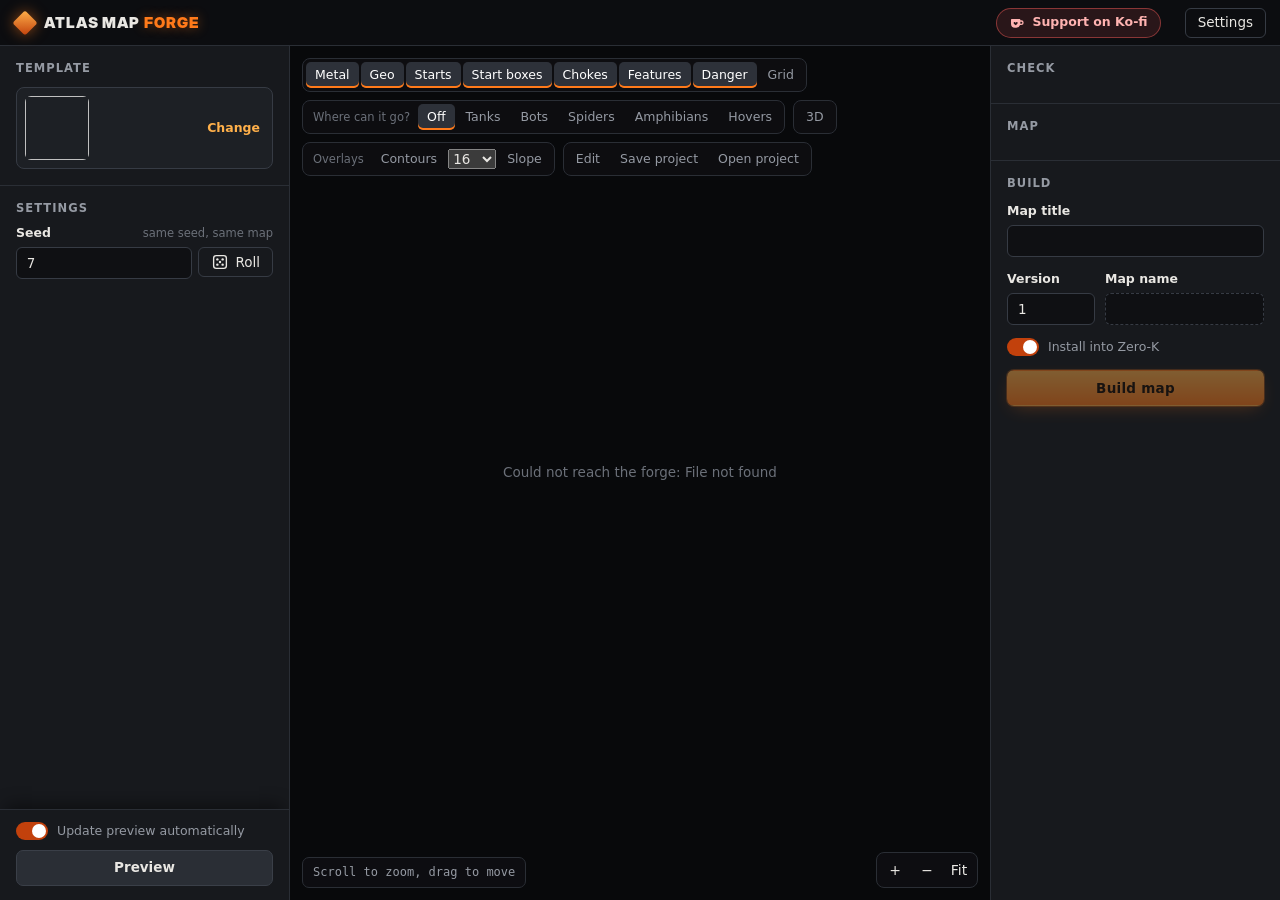
==== atlasforge/app/web/index.html @ 720a63c6 "Merge dev/SCU-82: 3D terrain preview" ====
<!doctype html>
<html lang="en">
<head>
<meta charset="utf-8">
<meta name="viewport" content="width=device-width, initial-scale=1">
<title>Atlas Map Forge</title>
<link rel="icon" href="favicon.png">
<link rel="stylesheet" href="app.css">
<script>window.FORGE_TOKEN = "__FORGE_TOKEN__";</script>
</head>
<body>
<header class="top">
  <div class="brand">
    <span class="mark" aria-hidden="true"></span>
    <span class="word">ATLAS MAP <b>FORGE</b></span>
    <span class="ver" id="ver"></span>
    <span class="adv-badge hidden" id="adv-badge" title="Advanced mode: safe limits are off">ADVANCED</span>
  </div>
  <div class="top-right">
    <button class="kofi" id="btn-kofi" title="Support the development on Ko-fi">
      <svg viewBox="0 0 24 24" width="16" height="16" aria-hidden="true"><path fill="currentColor" d="M4 6h12a1 1 0 0 1 1 1v1h1.5a3.5 3.5 0 0 1 0 7H16.6A6 6 0 0 1 11 19H9a6 6 0 0 1-6-6V7a1 1 0 0 1 1-1Zm13 4v3h1.5a1.5 1.5 0 0 0 0-3H17Zm-7.6 1.1c-.9-.9-2.4-.3-2.4 1 0 1.3 1.9 2.5 3 3.3 1.1-.8 3-2 3-3.3 0-1.3-1.5-1.9-2.4-1l-.6.6-.6-.6Z"/></svg>
      Support on Ko-fi
    </button>
    <span class="who" id="who"></span>
    <button class="ghost" id="btn-settings" title="Settings">Settings</button>
  </div>
</header>

<main class="layout">
  <!-- left: templates and settings -->
  <aside class="side left">
    <section class="block">
      <h2>Template <span class="count" id="tpl-count"></span></h2>
      <button class="current" id="current-tpl" title="Browse all templates (T)">
        <img id="cur-thumb" alt="">
        <span class="cur-text"><b id="cur-title"></b><span id="cur-meta"></span><span class="badges" id="cur-badges"></span></span>
        <span class="cur-change">Change</span>
      </button>
    </section>
    <section class="block grow">
      <h2 id="tpl-title">Settings</h2>
      <p class="tpl-desc" id="tpl-desc"></p>
      <div class="note warn hidden" id="adv-note">Advanced mode: the safe limits are off. Orange values are beyond them and may give broken or unplayable maps.</div>
      <div id="params"></div>
      <div class="field seed-row">
        <label for="seed">Seed <span class="hint">same seed, same map</span></label>
        <div class="seed">
          <input type="number" id="seed" min="1" max="999999" value="7">
          <button class="ghost icon" id="btn-dice" title="New random seed (R)">
            <svg viewBox="0 0 24 24" width="18" height="18"><rect x="3.5" y="3.5" width="17" height="17" rx="3.5" fill="none" stroke="currentColor" stroke-width="1.8"/><circle cx="8.5" cy="8.5" r="1.6" fill="currentColor"/><circle cx="15.5" cy="15.5" r="1.6" fill="currentColor"/><circle cx="12" cy="12" r="1.6" fill="currentColor"/><circle cx="15.5" cy="8.5" r="1.6" fill="currentColor"/><circle cx="8.5" cy="15.5" r="1.6" fill="currentColor"/></svg>
            Roll
          </button>
        </div>
      </div>
    </section>
    <div class="side-foot">
      <label class="switch small"><input type="checkbox" id="auto" checked><span></span>Update preview automatically</label>
      <button class="primary wide" id="btn-preview">Preview</button>
    </div>
  </aside>

  <!-- centre: the map -->
  <section class="stage" id="stage">
    <canvas id="map"></canvas>
    <canvas id="map3d" class="hidden3d"></canvas>
    <div class="toolbar" id="toolbar">
      <div class="tgroup" id="layers">
        <button data-layer="mexes" class="on" title="Metal spots (M)">Metal</button>
        <button data-layer="geos" class="on" title="Geothermal vents">Geo</button>
        <button data-layer="starts" class="on" title="Start points (S)">Starts</button>
        <button data-layer="boxes" class="on" title="Start boxes (B)">Start boxes</button>
        <button data-layer="gates" class="on" title="Chokes the check report talks about">Chokes</button>
        <button data-layer="features" class="on" title="Rocks, crystals and wrecks (reclaimable metal)">Features</button>
        <button data-layer="hazard" class="on" title="Ground that damages units (red) and lava bomb zones (amber)">Danger</button>
        <button data-layer="grid" title="Grid in map units (G)">Grid</button>
      </div>
      <div class="tgroup routes" id="routes">
        <span class="tlabel">Where can it go?</span>
        <button data-route="" class="on">Off</button>
        <button data-route="tanks">Tanks</button>
        <button data-route="bots">Bots</button>
        <button data-route="spiders">Spiders</button>
        <button data-route="amphibians">Amphibians</button>
        <button data-route="hovers">Hovers</button>
        <button data-route="ships" class="hidden" id="route-ships">Ships</button>
      </div>
      <div class="tgroup" id="viewmode">
        <button id="btn-3d" title="Switch between the flat map and a 3D terrain view. Drag to rotate, wheel to zoom, right-drag to move">3D</button>
      </div>
      <div class="tgroup" id="overlays">
        <span class="tlabel">Overlays</span>
        <button data-layer="contours" title="Height contour lines every N elmos">Contours</button>
        <select id="contour-step" title="Distance between contour lines, in elmos">
          <option value="16">16</option><option value="32">32</option><option value="64">64</option><option value="128">128</option><option value="256">256</option>
        </select>
        <button data-layer="slope" title="Slope: green all ground units, yellow only bots and spiders, red nothing">Slope</button>
      </div>
      <div class="tgroup" id="edit-tools">
        <button id="ed-toggle" title="Edit metal spots, geovents and start points (E)">Edit</button>
        <span class="ed-only hidden" id="ed-extra">
          <span class="ed-lbl">Place</span>
          <button data-tool="move" class="on" title="Move: drag a spot (V)">Move</button>
          <button data-tool="mex" title="Add a metal spot: click (1)">Metal +</button>
          <button data-tool="geo" title="Add a geovent: click (2)">Geo +</button>
          <button data-tool="del" title="Delete: click a spot (X)">Delete</button>
          <span class="ed-sep"></span><span class="ed-lbl">Terrain</span>
          <button data-tool="brush" title="Brush (B): drag on the map to raise, lower, flatten, smooth or ramp the terrain. R ramp, F flatten, [ ] radius, Shift+[ ] strength, Alt+click picks the flatten target height, Esc back to Move">Brush</button>
          <span class="brush-opts hidden" id="ed-brush-opts">
            <select id="ed-brush" title="Brush tool">
              <option value="raise">Raise</option>
              <option value="lower">Lower</option>
              <option value="flatten">Flatten</option>
              <option value="smooth">Smooth</option>
              <option value="ramp">Ramp (A to B)</option>
              <option value="noise">Noise (roughen)</option>
              <option value="terrace">Terrace (steps)</option>
              <option value="trees-add">Trees: add</option>
              <option value="trees-remove">Trees: remove</option>
              <option value="rocks-add">Rocks: add</option>
              <option value="rocks-remove">Rocks: remove</option>
              <option value="wrecks-add">Wrecks: add</option>
              <option value="wrecks-remove">Wrecks: remove</option>
            </select>
            <label class="small hidden" id="ed-step-wrap" title="Terrace height in elmos: heights snap to multiples of it">Step <input type="number" id="ed-step" min="1" step="1" value="20"></label>
            <label class="small hidden" id="ed-density-wrap" title="Density for the add modes; 1 = one tree per 40 x 40 elmos, one rock per 200 x 200, one wreck per 400 x 400. Click on the map; the radius is the circle">Density <input type="number" id="ed-density" min="0" max="1" step="0.1" value="0.5"></label>
            <label class="small" title="Brush radius in elmos; for Ramp the width of the ramp">Radius <input type="number" id="ed-radius" min="8" max="2000" step="8" value="200"></label>
            <label class="small" title="Brush strength: 0 = no effect, 1 = full">Strength <input type="range" id="ed-strength" min="0" max="1" step="0.05" value="0.5"></label>
            <label class="small hidden" id="ed-target-wrap" title="Flatten target height; empty = the height under the first dab. Alt+click in the map picks it">Target height <input type="number" id="ed-target" step="1" placeholder="auto"></label>
          </span>
          <span class="ed-sep"></span><span class="ed-lbl">Paint</span>
          <button data-tool="paint" title="Paint: drag on the map to paint paths, concrete, scorch marks or lava crust (P)">Paint</button>
          <span class="brush-opts hidden" id="ed-paint-opts">
            <select id="ed-pmat" title="Material">
              <option value="path">Path</option>
              <option value="concrete">Concrete</option>
              <option value="scorch">Scorch marks</option>
              <option value="lava">Lava crust (look only)</option>
            </select>
            <label class="small" title="Stroke width: radius in elmos">Radius <input type="number" id="ed-pradius" min="8" max="1000" step="8" value="96"></label>
            <label class="small" title="Paint strength: 1 = fully covered"><input type="range" id="ed-pstrength" min="0.1" max="1" step="0.05" value="1"></label>
          </span>
          <span class="ed-sep"></span><span class="ed-lbl">Features</span>
          <button id="ed-trees" title="click to plant or clear trees in a circle. Switch Add / Remove in the Brush menu">Trees</button>
          <span class="ed-sep"></span>
          <input type="number" id="ed-metal" min="0.1" max="9" step="0.1" value="2" title="Metal of the selected or the next new spot">
          <label class="switch small" title="Edit all mirror images / rotations together"><input type="checkbox" id="ed-sym" checked><span></span>Symmetry</label>
          <button id="ed-undo" title="Undo (Ctrl+Z)">Undo</button>
          <button id="ed-redo" title="Redo (Ctrl+Y)">Redo</button>
          <span class="ed-count" id="ed-count"></span>
        </span>
        <button id="ed-save" title="Save template, settings, seed and edits as a project file">Save project</button>
        <button id="ed-open" title="Open a project file">Open project</button>
        <input type="file" id="ed-file" accept=".json,.forge.json" class="hidden">
      </div>
      <div class="legend" id="legend"></div>
    </div>
    <div class="zoom">
      <button id="z-in" title="Zoom in (+)">+</button>
      <button id="z-out" title="Zoom out (-)">&minus;</button>
      <button id="z-fit" title="Fit map (F)">Fit</button>
    </div>
    <div class="readout" id="readout">Scroll to zoom, drag to move</div>
    <div class="veil" id="veil"><div class="spinner"></div><span id="veil-text">Forging preview</span></div>
    <div class="empty" id="empty">Pick a template to start.</div>
  </section>

  <!-- right: check and build -->
  <aside class="side right">
    <section class="block">
      <h2>Check <span class="badge" id="check-badge"></span></h2>
      <ul class="report" id="report"></ul>
    </section>
    <section class="block hidden" id="edit-list-block">
      <h2>Edits</h2>
      <ul class="edit-list" id="edit-list"></ul>
    </section>
    <section class="block">
      <h2>Map</h2>
      <dl class="facts" id="facts"></dl>
    </section>
    <section class="block build grow">
      <h2>Build</h2>
      <div class="note warn hidden" id="author-note">Set your author name to build maps. <a href="#" id="fix-author">Set your name</a></div>
      <div class="field">
        <label for="title">Map title</label>
        <input type="text" id="title" maxlength="48" spellcheck="false">
      </div>
      <div class="field row2">
        <div>
          <label for="version">Version</label>
          <input type="number" id="version" min="1" max="999" value="1">
        </div>
        <div class="namebox">
          <label>Map name</label>
          <div class="mapname" id="mapname"></div>
        </div>
      </div>
      <div class="note hidden" id="version-note"></div>
      <label class="switch small"><input type="checkbox" id="install" checked><span></span>Install into Zero-K</label>
      <button class="forge wide" id="btn-build" disabled>Build map</button>
      <div class="progress hidden" id="progress">
        <div class="bar"><i id="bar"></i></div>
        <div class="phase"><span id="phase"></span><span id="elapsed"></span></div>
      </div>
      <div class="result hidden" id="result"></div>
      <details class="log hidden" id="logbox"><summary>Build log</summary><pre id="log"></pre></details>
    </section>
  </aside>
</main>

<div class="picker hidden" id="picker" role="dialog" aria-modal="true" aria-labelledby="picker-title">
  <div class="picker-card">
    <div class="picker-head">
      <h2 id="picker-title">Choose a template</h2>
      <input id="picker-search" type="search" placeholder="Search templates" spellcheck="false" autocomplete="off">
      <button class="ghost" id="picker-close" title="Close (Esc)">Close</button>
    </div>
    <div class="picker-filters">
      <div class="chips" id="flt-mode"></div>
      <span class="flt-sep"></span>
      <div class="chips" id="flt-tags"></div>
      <span class="picker-n" id="picker-n"></span>
    </div>
    <div class="picker-grid" id="picker-grid"></div>
    <div class="picker-empty hidden" id="picker-empty">No template matches. <a href="#" id="picker-reset">Show all</a></div>
  </div>
</div>

<div class="modal hidden" id="settings" role="dialog" aria-modal="true" aria-labelledby="set-title">
  <div class="card">
    <h2 id="set-title">Settings</h2>
    <div class="field"><label for="s-author">Author name <span class="hint">shown on every map you build; required</span></label><input id="s-author" maxlength="40" placeholder="Your name"></div>
    <div class="field"><label for="s-zerok">Zero-K folder</label>
      <div class="pathrow"><input id="s-zerok" spellcheck="false"><button class="ghost" data-pick="s-zerok">Browse</button></div>
      <div class="hint" id="s-zerok-found"></div></div>
    <div class="field"><label for="s-outdir">Output folder <span class="hint">built .sdz files go here</span></label>
      <div class="pathrow"><input id="s-outdir" spellcheck="false"><button class="ghost" data-pick="s-outdir">Browse</button></div></div>
    <div class="field"><label for="s-projdir">Project folder <span class="hint">saved .forge.json files go here</span></label>
      <div class="pathrow"><input id="s-projdir" spellcheck="false"><button class="ghost" data-pick="s-projdir">Browse</button></div></div>
    <div class="field adv-field">
      <label class="switch"><input type="checkbox" id="s-advanced"><span></span>Advanced mode</label>
      <div class="help">Lifts the limits of all map settings (sizes, counts, heights, timings). Maps may break.</div>
    </div>
    <div class="field">
      <label for="s-check">Check a map file <span class="hint">was it made with Atlas Map Forge?</span></label>
      <div class="pathrow"><input id="s-check" spellcheck="false" placeholder="path to a .sdz, .sd7 or .smf file"><button class="ghost" id="s-check-pick">Browse</button><button class="ghost" id="s-check-go">Check</button></div>
      <pre class="checkres hidden" id="s-check-res"></pre>
    </div>
    <div class="note warn hidden" id="s-error"></div>
    <div class="actions"><button class="ghost" id="s-cancel">Cancel</button><button class="primary" id="s-save">Save</button></div>
  </div>
</div>

<div class="modal hidden" id="adv-warn" role="alertdialog" aria-modal="true" aria-labelledby="adv-title">
  <div class="card warncard">
    <h2 id="adv-title">Turn on advanced mode?</h2>
    <p>Advanced mode removes the safe limits of every map setting. You can then build maps that are
      <b>unplayable, unbalanced or broken</b>: bases nobody can reach, metal spots inside walls, huge build times,
      maps that fail to build, lag or crash Zero-K.</p>
    <p>The check report still warns you, but nothing stops you. Use it at your own risk and test such maps
      before you share them.</p>
    <div class="actions"><button class="ghost" id="adv-cancel">Cancel</button><button class="forge warn" id="adv-ok">I understand, turn it on</button></div>
  </div>
</div>

<div class="modal hidden" id="ed-confirm" role="alertdialog" aria-modal="true" aria-labelledby="ed-confirm-title">
  <div class="card warncard">
    <h2 id="ed-confirm-title">Discard manual changes?</h2>
    <p>All manual changes will be discarded - continue?</p>
    <div class="actions"><button class="ghost" id="ed-cancel">Cancel</button><button class="forge warn" id="ed-ok">Continue</button></div>
  </div>
</div>
<div class="modal hidden" id="done" role="dialog" aria-modal="true" aria-labelledby="done-title">
  <div class="card donecard">
    <div class="done-mark" aria-hidden="true"><svg viewBox="0 0 24 24" width="30" height="30"><path fill="none" stroke="currentColor" stroke-width="2.6" stroke-linecap="round" stroke-linejoin="round" d="M5 12.5l4.5 4.5L19 7.5"/></svg></div>
    <h2 id="done-title">Map forged</h2>
    <div class="done-name" id="done-name"></div>
    <img class="done-shot hidden" id="done-shot" alt="">
    <div class="done-meta" id="done-meta"></div>
    <p class="done-note" id="done-note"></p>
    <div class="done-acts" id="done-acts"></div>
    <div class="done-kofi">
      <p>Enjoying Atlas Map Forge? Support me on Ko-fi to help development.</p>
      <button class="kofi big" id="done-kofi">
        <svg viewBox="0 0 24 24" width="18" height="18" aria-hidden="true"><path fill="currentColor" d="M4 6h12a1 1 0 0 1 1 1v1h1.5a3.5 3.5 0 0 1 0 7H16.6A6 6 0 0 1 11 19H9a6 6 0 0 1-6-6V7a1 1 0 0 1 1-1Zm13 4v3h1.5a1.5 1.5 0 0 0 0-3H17Zm-7.6 1.1c-.9-.9-2.4-.3-2.4 1 0 1.3 1.9 2.5 3 3.3 1.1-.8 3-2 3-3.3 0-1.3-1.5-1.9-2.4-1l-.6.6-.6-.6Z"/></svg>
        Support on Ko-fi</button>
    </div>
    <div class="actions"><button class="primary" id="done-close">Close</button></div>
  </div>
</div>

<div class="infopop hidden" id="infopop" role="tooltip"></div>
<div class="toast hidden" id="toast"></div>
<script src="view.js"></script>
<script src="view3d.js"></script>
<script src="app.js"></script>
<script src="editor.js"></script>
</body>
</html>
---- atlasforge/app/web/app.css ----
@font-face { font-family: "Inter Display"; font-weight: 900; src: url("InterDisplay-Black.otf") format("opentype"); }

:root {
  --bg: #111215;
  --panel: #17191d;
  --panel-2: #1d2025;
  --line: #2a2e35;
  --line-2: #363b44;
  --text: #e9e7e3;
  --muted: #959aa3;
  --faint: #6b7079;
  --ember: #ff7a1a;
  --ember-hot: #ffb04a;
  --ember-deep: #c2410c;
  --ok: #5fd38a;
  --bad: #ff5d4d;
  --cyan: #46c8ff;
  --radius: 8px;
  --ui: "Segoe UI Variable Text", "Segoe UI", system-ui, -apple-system, Roboto, sans-serif;
  --mono: "Cascadia Mono", Consolas, ui-monospace, monospace;
  color-scheme: dark;
}

* { box-sizing: border-box; }
html, body { height: 100%; margin: 0; overflow: hidden; }
body { background: var(--bg); color: var(--text); font: 13.5px/1.45 var(--ui); overflow: hidden; }
button, input, select { font: inherit; color: inherit; }
.hidden { display: none !important; }

/* ---------------------------------------------------------------- top bar */
.top {
  height: 46px; display: flex; align-items: center; justify-content: space-between;
  padding: 0 14px 0 16px; border-bottom: 1px solid var(--line); background: #0c0d10;
}
.brand { display: flex; align-items: center; gap: 10px; }
.mark {
  width: 18px; height: 18px; border-radius: 3px; transform: rotate(45deg);
  background: linear-gradient(135deg, var(--ember-hot), var(--ember-deep));
  box-shadow: 0 0 14px rgba(255, 122, 26, .55);
}
.word { font-family: "Inter Display", var(--ui); font-weight: 900; letter-spacing: .06em; font-size: 15px; }
.word b { color: var(--ember); font-weight: 900; text-shadow: 0 0 12px rgba(255, 122, 26, .45); }
.ver { color: var(--faint); font-size: 12px; margin-left: 2px; }
.top-right { display: flex; align-items: center; gap: 12px; }
.who { color: var(--muted); font-size: 12.5px; }

/* ---------------------------------------------------------------- layout */
.layout { display: grid; grid-template-columns: 330px 1fr 330px; grid-template-rows: minmax(0, 1fr); height: calc(100% - 46px); }
.side { background: var(--panel); display: flex; flex-direction: column; min-height: 0; overflow-y: auto; }
.side.left { border-right: 1px solid var(--line); }
.side.right { border-left: 1px solid var(--line); }
.block { padding: 14px 16px 16px; border-bottom: 1px solid var(--line); }
.block.grow { flex: 1 0 auto; border-bottom: 0; }
h2 {
  margin: 0 0 10px; font-size: 11.5px; font-weight: 700; letter-spacing: .09em; text-transform: uppercase;
  color: var(--muted); display: flex; align-items: center; gap: 8px;
}
.side-foot {
  position: sticky; bottom: 0; padding: 12px 16px 14px; background: var(--panel);
  box-shadow: 0 -10px 16px -6px rgba(0, 0, 0, .45);
  border-top: 1px solid var(--line); display: grid; gap: 10px;
}

/* ---------------------------------------------------------------- template settings */
.tpl-desc { margin: -4px 0 12px; color: var(--muted); font-size: 12.5px; }

/* ---------------------------------------------------------------- fields */
.field { margin-bottom: 13px; }
.field > label, .namebox > label, .row2 label {
  display: flex; justify-content: space-between; align-items: baseline; gap: 8px; margin-bottom: 5px;
  font-weight: 600; font-size: 12.5px;
}
.field .val { font-family: var(--mono); font-size: 12px; color: #d8d5cf; font-weight: 500; }
.hint, .help { color: var(--faint); font-size: 11.5px; font-weight: 400; }
.help { margin-top: 4px; line-height: 1.35; }
input[type=text], input[type=number], input:not([type]) {
  width: 100%; height: 32px; padding: 0 10px; border-radius: 6px; border: 1px solid var(--line-2);
  background: #0f1013; outline: none;
}
input:focus { border-color: var(--ember); box-shadow: 0 0 0 2px rgba(255, 122, 26, .2); }
input[type=range] { width: 100%; accent-color: var(--ember); height: 18px; margin: 0; }
.chips { display: flex; flex-wrap: wrap; gap: 5px; }
.chips button {
  height: 28px; padding: 0 10px; border-radius: 6px; border: 1px solid var(--line-2); background: #14161a;
  cursor: pointer; font-size: 12.5px; display: inline-flex; align-items: center; gap: 6px;
}
.chips button:hover { border-color: #4a505b; }
.chips button.on { border-color: var(--ember); background: rgba(255, 122, 26, .14); color: #fff; }
.sw { display: inline-flex; width: 18px; height: 10px; border-radius: 2px; overflow: hidden; }
.sw i { flex: 1; }
.seed { display: flex; gap: 6px; }
.seed input { flex: 1; font-family: var(--mono); }
.row2 { display: grid; grid-template-columns: 88px minmax(0, 1fr); gap: 10px; }
.mapname {
  height: 32px; display: flex; align-items: center; padding: 0 10px; border-radius: 6px; background: #0f1013;
  border: 1px dashed var(--line-2); font-family: var(--mono); font-size: 12px; color: var(--ember-hot);
  white-space: nowrap; overflow: hidden; text-overflow: ellipsis;
}
.pathrow { display: flex; gap: 6px; }
.pathrow input { font-family: var(--mono); font-size: 12px; }

/* switches */
.switch { display: flex; align-items: center; gap: 9px; cursor: pointer; user-select: none; margin-bottom: 12px; }
.switch.small { font-size: 12.5px; color: var(--muted); margin: 0; }
.field .switch { margin: 0; justify-content: flex-start; }
.card .switch.small { margin: 2px 0 16px; }
.switch input { position: absolute; opacity: 0; pointer-events: none; }
.switch span {
  width: 32px; height: 18px; border-radius: 9px; background: #2b2f36; position: relative; flex: none; transition: background .15s;
}
.switch span::after {
  content: ""; position: absolute; top: 2px; left: 2px; width: 14px; height: 14px; border-radius: 50%;
  background: #c8c8c8; transition: transform .15s, background .15s;
}
.switch input:checked + span { background: var(--ember-deep); }
.switch input:checked + span::after { transform: translateX(14px); background: #fff; }
.switch input:focus-visible + span { outline: 2px solid var(--ember); outline-offset: 2px; }

/* buttons */
button { cursor: pointer; }
.ghost {
  height: 30px; padding: 0 12px; border-radius: 6px; border: 1px solid var(--line-2); background: transparent;
  display: inline-flex; align-items: center; gap: 6px;
}
.ghost:hover { background: #22252b; }
.primary, .forge {
  height: 36px; border-radius: 7px; border: 1px solid transparent; font-weight: 650; padding: 0 16px;
}
.primary { background: #2a2e35; border-color: #3a3f48; }
.primary:hover { background: #333842; }
.forge {
  color: #1a0d03; background: linear-gradient(180deg, var(--ember-hot), var(--ember)); letter-spacing: .02em;
  box-shadow: 0 0 0 1px rgba(255, 122, 26, .4), 0 6px 18px -6px rgba(255, 122, 26, .6);
}
.forge:hover { filter: brightness(1.08); }
.forge.warn { background: linear-gradient(180deg, #ff8f7f, var(--bad)); }
button:disabled { opacity: .45; cursor: default; filter: none; }
.wide { width: 100%; }

/* ---------------------------------------------------------------- stage */
.stage { position: relative; background: #08090b; overflow: hidden; min-width: 0; }
.stage canvas { position: absolute; inset: 0; width: 100%; height: 100%; cursor: grab; touch-action: none; }
.stage canvas.hidden3d { display: none; }
.stage canvas.drag { cursor: grabbing; }
.toolbar {
  position: absolute; top: 12px; left: 12px; right: 12px; display: flex; flex-wrap: wrap; gap: 8px; pointer-events: none;
}
.tgroup {
  pointer-events: auto; display: flex; align-items: center; gap: 2px; padding: 3px; border-radius: 8px;
  background: rgba(14, 15, 18, .86); border: 1px solid var(--line); backdrop-filter: blur(6px);
}
.tgroup button {
  height: 26px; padding: 0 9px; border: 0; border-radius: 5px; background: transparent; color: var(--muted); font-size: 12.5px;
}
.tgroup button:hover { color: var(--text); background: #23262c; }
.tgroup button.on { color: #fff; background: #2d3139; box-shadow: inset 0 -2px 0 var(--ember); }
.routes button.on:not([data-route=""]) { background: rgba(70, 200, 255, .16); box-shadow: inset 0 -2px 0 var(--cyan); }
.tlabel { color: var(--faint); font-size: 11.5px; padding: 0 6px 0 7px; }
.zoom {
  position: absolute; right: 12px; bottom: 12px; display: flex; gap: 2px; padding: 3px; border-radius: 8px;
  background: rgba(14, 15, 18, .86); border: 1px solid var(--line);
}
.zoom button { min-width: 30px; height: 28px; border: 0; border-radius: 5px; background: transparent; font-size: 14px; }
.zoom button:hover { background: #23262c; }
.readout {
  position: absolute; left: 12px; bottom: 12px; padding: 6px 10px; border-radius: 7px; font-size: 12px;
  background: rgba(14, 15, 18, .86); border: 1px solid var(--line); color: var(--muted); font-family: var(--mono);
  display: flex; gap: 10px; align-items: center; max-width: calc(100% - 200px); flex-wrap: wrap;
}
.readout b { color: var(--text); font-weight: 500; }
.cls { padding: 1px 6px; border-radius: 4px; background: #23262c; color: var(--faint); font-family: var(--ui); font-size: 11.5px; }
.cls.y { background: rgba(95, 211, 138, .16); color: var(--ok); }
.cls.lava { background: rgba(255, 93, 77, .18); color: var(--bad); }
.cls.ev { background: rgba(255, 176, 40, .18); color: #ffc45c; }
.legend {
  pointer-events: auto; display: flex; align-items: center; gap: 7px; padding: 0 10px; height: 34px; border-radius: 8px;
  font-size: 12px; background: rgba(14, 15, 18, .86); border: 1px solid rgba(70, 200, 255, .35); color: #cfe9f5;
}
.legend:empty { display: none; }
.legend .key { width: 14px; height: 14px; border-radius: 3px; background: rgba(8, 10, 16, .85); border: 1px solid var(--cyan); }
.veil {
  position: absolute; inset: 0; display: flex; align-items: center; justify-content: center; gap: 12px;
  background: rgba(8, 9, 11, .35); color: var(--text); font-weight: 600; pointer-events: none;
  opacity: 0; transition: opacity .15s;
}
.veil.on { opacity: 1; }
.spinner {
  width: 22px; height: 22px; border-radius: 50%; border: 2.5px solid rgba(255, 122, 26, .25); border-top-color: var(--ember);
  animation: spin .8s linear infinite;
}
@keyframes spin { to { transform: rotate(360deg); } }
.empty { position: absolute; inset: 0; display: flex; align-items: center; justify-content: center; color: var(--faint); }

/* ---------------------------------------------------------------- right panel */
.badge { padding: 2px 7px; border-radius: 10px; font-size: 10.5px; letter-spacing: .06em; }
.badge.ok { background: rgba(95, 211, 138, .15); color: var(--ok); }
.badge.warn { background: rgba(255, 210, 60, .16); color: #ffd23c; }
.badge.bad { background: rgba(255, 93, 77, .16); color: var(--bad); }
.report { list-style: none; margin: 0; padding: 0; display: grid; gap: 5px; }
.report li { display: grid; grid-template-columns: 14px 1fr; gap: 8px; font-size: 12.5px; color: #cfcdc9; }
.report li::before { content: ""; width: 8px; height: 8px; border-radius: 50%; margin-top: 5px; background: var(--ok); }
.report li.no::before { background: var(--bad); }
.report li.warn::before { background: #ffd23c; }
.report li.info::before { background: var(--line-2); }
.report li.no { color: #ffb3aa; }
.facts { display: grid; grid-template-columns: auto 1fr; gap: 4px 14px; margin: 0; font-size: 12.5px; }
.facts dt { color: var(--muted); }
.facts dd { margin: 0; text-align: right; font-family: var(--mono); font-size: 12px; }
.build .switch { margin: 2px 0 14px; }
.note { padding: 8px 10px; border-radius: 6px; background: #1f2228; color: var(--muted); font-size: 12px; margin-bottom: 12px; }
.note.warn { background: rgba(255, 122, 26, .1); color: #ffc894; }
.note a { color: var(--ember-hot); }
.progress { margin-top: 12px; }
.bar { height: 8px; border-radius: 4px; background: #24272d; overflow: hidden; }
.bar i {
  display: block; height: 100%; width: 0; border-radius: 4px; transition: width .4s;
  background: linear-gradient(90deg, var(--ember-deep), var(--ember), var(--ember-hot));
  box-shadow: 0 0 10px rgba(255, 122, 26, .7);
}
.phase { display: flex; justify-content: space-between; margin-top: 6px; font-size: 12px; color: var(--muted); }
.result { margin-top: 12px; padding: 10px 12px; border-radius: 7px; background: rgba(95, 211, 138, .08); border: 1px solid rgba(95, 211, 138, .25); font-size: 12.5px; }
.result.err { background: rgba(255, 93, 77, .08); border-color: rgba(255, 93, 77, .3); }
.result .ttl { font-weight: 650; margin-bottom: 4px; }
.result code { font-family: var(--mono); font-size: 11.5px; color: var(--text); word-break: break-all; }
.result .acts { display: flex; gap: 6px; margin-top: 8px; }
.result p { margin: 6px 0 0; color: var(--muted); }
.log { margin-top: 10px; }
.log summary { cursor: pointer; color: var(--faint); font-size: 12px; }
.log pre { margin: 6px 0 0; max-height: 180px; overflow: auto; font: 11px/1.4 var(--mono); color: var(--muted); white-space: pre-wrap; }

/* ---------------------------------------------------------------- modal, toast */
.modal { position: fixed; inset: 0; background: rgba(0, 0, 0, .55); display: flex; align-items: center; justify-content: center; z-index: 10; }
.card { width: min(560px, calc(100% - 32px)); max-height: calc(100% - 40px); overflow: auto; background: var(--panel); border: 1px solid var(--line-2); border-radius: 12px; padding: 18px 20px; }
.card h2 { font-size: 13px; color: var(--text); margin-bottom: 16px; }
.actions { display: flex; justify-content: flex-end; gap: 8px; margin-top: 16px; }
.toast {
  position: fixed; left: 50%; bottom: 22px; transform: translateX(-50%); padding: 10px 16px; border-radius: 8px; z-index: 11;
  background: #2a1512; border: 1px solid rgba(255, 93, 77, .45); color: #ffd2cc; max-width: 640px;
}

::-webkit-scrollbar { width: 10px; height: 10px; }
::-webkit-scrollbar-thumb { background: #2b2f36; border-radius: 5px; border: 2px solid var(--panel); }
::-webkit-scrollbar-track { background: transparent; }

@media (max-width: 1280px) {
  .layout { grid-template-columns: 290px 1fr 290px; }
}

/* ---------------------------------------------------------------- advanced mode */
.adv-badge {
  margin-left: 6px; padding: 2px 8px; border-radius: 10px; font-size: 10.5px; font-weight: 700; letter-spacing: .08em;
  color: #1a0d03; background: #ffb04a;
}
.group-head {
  display: flex; align-items: center; gap: 8px; width: 100%; margin: 18px 0 10px; padding: 12px 0 0;
  border: 0; border-top: 1px solid var(--line); background: none; font: inherit; font-size: 11.5px; font-weight: 700;
  letter-spacing: .09em; text-transform: uppercase; color: var(--muted); text-align: left; cursor: pointer;
}
.group-head:hover, .group-head:focus-visible { color: var(--text); }
.group-head:focus-visible { outline: 2px solid currentColor; outline-offset: 2px; }
.group-head .chev { display: inline-block; width: 10px; transition: transform .15s; }
.group-head[aria-expanded="false"] .chev { transform: rotate(-90deg); }
.field .val.beyond, .chips button.beyond { color: #ffb04a; }
.chips button.beyond { border-style: dashed; }
.field.beyond input[type=range] { accent-color: #ffb04a; }
.adv-field { padding: 10px 12px; border-radius: 8px; background: rgba(255, 176, 74, .06); border: 1px solid rgba(255, 176, 74, .25); }
.warncard p { color: #d9d6d1; margin: 0 0 10px; font-size: 13px; }
.warncard h2 { color: #ffb04a; }
.checkres { margin: 8px 0 0; padding: 8px 10px; border-radius: 6px; background: #0f1013; font: 11.5px/1.45 var(--mono); white-space: pre-wrap; color: var(--text); }
.checkres.yes { border-left: 3px solid var(--ok); }
.checkres.no { border-left: 3px solid var(--faint); }

/* ---------------------------------------------------------------- support */
.kofi {
  height: 30px; padding: 0 12px; border-radius: 15px; border: 1px solid rgba(255, 94, 91, .45);
  background: rgba(255, 94, 91, .12); color: #ffb3b1; display: inline-flex; align-items: center; gap: 7px;
  font-size: 12.5px; font-weight: 600;
}
.kofi:hover { background: rgba(255, 94, 91, .22); color: #fff; }
.support { margin-top: 10px; padding: 10px 12px; border-radius: 7px; background: rgba(255, 94, 91, .08);
  border: 1px solid rgba(255, 94, 91, .3); font-size: 12.5px; color: #f3d6d5; display: grid; gap: 8px; }
.support .kofi { justify-self: start; }
.result .warnline { color: #ffc894; }

/* ---------------------------------------------------------------- template picker */
.count { color: var(--faint); font-weight: 500; letter-spacing: 0; text-transform: none; }
.current {
  width: 100%; display: grid; grid-template-columns: 64px 1fr auto; gap: 12px; align-items: center; padding: 8px;
  border-radius: var(--radius); border: 1px solid var(--line-2); background: var(--panel-2); text-align: left;
}
.current:hover { border-color: var(--ember); }
.current img { width: 64px; height: 64px; border-radius: 6px; object-fit: cover; display: block; }
.cur-text { display: grid; gap: 3px; min-width: 0; }
.cur-text b { font-size: 14px; }
.cur-text > span { color: var(--muted); font-size: 12px; }
.cur-change { color: var(--ember-hot); font-size: 12.5px; font-weight: 600; padding-right: 4px; }
.badges { display: flex; flex-wrap: wrap; gap: 4px; }
.bdg { padding: 1px 6px; border-radius: 4px; font-size: 10.5px; font-weight: 600; letter-spacing: .03em;
  background: #262a31; color: #c9c6c0; }
.bdg.m-ffa { background: rgba(90, 160, 255, .16); color: #9cc4ff; }
.bdg.m-coop { background: rgba(95, 211, 138, .15); color: #8fe3ad; }
.bdg.t-sea { background: rgba(70, 200, 255, .15); color: #8fdcff; }
.bdg.t-twist { background: rgba(255, 122, 26, .16); color: #ffb47a; }
.picker { position: fixed; inset: 46px 0 0 0; z-index: 9; background: rgba(8, 9, 11, .72); display: flex;
  justify-content: center; padding: 18px; }
.picker-card { width: min(1240px, 100%); display: flex; flex-direction: column; background: var(--panel);
  border: 1px solid var(--line-2); border-radius: 12px; overflow: hidden; }
.picker-head { display: flex; align-items: center; gap: 12px; padding: 14px 16px; border-bottom: 1px solid var(--line); }
.picker-head h2 { margin: 0; color: var(--text); font-size: 13px; flex: none; }
.picker-head input { flex: 1; max-width: 420px; height: 32px; }
.picker-head .ghost { margin-left: auto; }
.picker-filters { display: flex; align-items: center; gap: 10px; flex-wrap: wrap; padding: 10px 16px;
  border-bottom: 1px solid var(--line); }
.flt-sep { width: 1px; height: 22px; background: var(--line-2); }
.picker-n { margin-left: auto; color: var(--faint); font-size: 12px; }
.picker-grid { flex: 1; overflow-y: auto; padding: 16px; display: grid; gap: 14px;
  grid-template-columns: repeat(auto-fill, minmax(220px, 1fr)); align-content: start; grid-auto-rows: max-content; }
.pcard { min-height: min-content; display: flex; flex-direction: column; text-align: left; padding: 0; border-radius: 10px; overflow: hidden;
  border: 1px solid var(--line-2); background: var(--panel-2); cursor: pointer; transition: border-color .12s, transform .12s; }
.pcard:hover { border-color: #4a505b; transform: translateY(-1px); }
.pcard.on { border-color: var(--ember); box-shadow: 0 0 0 1px var(--ember); }
.pcard img { width: 100%; aspect-ratio: 1; object-fit: cover; display: block; flex: none; }
.pcard .pc-body { padding: 10px 12px 12px; display: grid; gap: 6px; flex: 1 0 auto; align-content: start; min-height: min-content; }
.pcard b { font-size: 14px; }
.pcard .pc-players { color: var(--muted); font-size: 12px; }
.pcard p { margin: 0; color: var(--muted); font-size: 12px; line-height: 1.4; display: -webkit-box; -webkit-line-clamp: 3;
  -webkit-box-orient: vertical; overflow: hidden; }
.picker-empty { padding: 40px; text-align: center; color: var(--muted); }
.picker-empty a { color: var(--ember-hot); }
@media (max-width: 1280px) { .picker-grid { grid-template-columns: repeat(auto-fill, minmax(180px, 1fr)); } }

/* ---------------------------------------------------------------- setting explanations */
.pinfo {
  display: inline-grid; place-items: center; width: 16px; height: 16px; margin-left: 6px; padding: 0;
  border-radius: 50%; border: 1px solid var(--line-2); background: transparent; color: var(--muted);
  font: italic 700 10.5px/1 Georgia, serif; cursor: pointer; vertical-align: 1px;
}
.pinfo:hover, .pinfo:focus-visible { color: var(--ember-hot); border-color: var(--ember-hot); outline: none; }
.lrow { display: flex; align-items: center; }
.infopop {
  position: fixed; z-index: 60; width: 320px; max-width: calc(100vw - 16px); padding: 12px 14px;
  border-radius: var(--radius); background: var(--panel-2); border: 1px solid var(--line-2);
  box-shadow: 0 12px 32px rgba(0, 0, 0, .45); font-size: 12.5px; line-height: 1.5;
}
.infopop b { display: block; margin-bottom: 4px; color: var(--text); }
.infopop p { margin: 0 0 8px; color: #d2cfca; }
.infopop .range { color: var(--muted); font-size: 11.5px; border-top: 1px solid var(--line); padding-top: 6px; }

/* ---------------------------------------------------------------- build finished dialog */
.donecard { width: 440px; text-align: center; animation: donepop .28s cubic-bezier(.2, .9, .3, 1.25); }
@keyframes donepop { from { transform: scale(.92); opacity: 0; } to { transform: none; opacity: 1; } }
.done-mark {
  width: 56px; height: 56px; margin: 4px auto 10px; display: grid; place-items: center; border-radius: 50%;
  color: #1a0d03; background: linear-gradient(160deg, var(--ember-hot), var(--ember));
  box-shadow: 0 0 0 6px rgba(255, 122, 26, .15), 0 0 28px rgba(255, 122, 26, .45);
}
.donecard h2 { display: block; text-align: center; margin: 0 0 4px; font-size: 20px; letter-spacing: .02em; text-transform: none; color: var(--text); }
.done-name { font: 13px var(--mono); color: var(--ember-hot); margin-bottom: 12px; word-break: break-all; }
.done-shot { display: block; width: 100%; height: 220px; object-fit: contain; border-radius: 6px;
  background: #0c0d10; border: 1px solid var(--line); margin-bottom: 10px; }
.done-meta { color: var(--muted); font-size: 12px; }
.done-note { color: #d2cfca; font-size: 12.5px; margin: 8px 0 12px; }
.done-acts { display: flex; gap: 8px; justify-content: center; margin-bottom: 14px; }
.done-kofi { padding: 12px 14px; border-radius: 8px; background: rgba(255, 94, 91, .08); border: 1px solid rgba(255, 94, 91, .3); }
.done-kofi p { margin: 0 0 10px; font-size: 13px; color: var(--text); }
.kofi.big { height: 38px; padding: 0 20px; border-radius: 19px; font-size: 14px; }
.donecard .actions { justify-content: center; margin-top: 14px; }

/* ---------------------------------------------------------------- editor (stage A) */
#edit-tools .ed-only { display: flex; align-items: center; gap: 2px; }
#edit-tools input[type=number] { width: 52px; height: 24px; margin: 0 4px; background: #14161a; color: var(--text); border: 1px solid var(--line); border-radius: 5px; padding: 0 4px; font-size: 12px; }
#edit-tools .switch { margin: 0 6px; font-size: 12px; color: var(--muted); }
#edit-tools button:disabled { opacity: .35; cursor: default; }
.ed-count { color: var(--faint); font-size: 11.5px; padding: 0 6px; }
#edit-tools .brush-opts { display: flex; align-items: center; gap: 4px; }
#edit-tools .brush-opts label { display: flex; align-items: center; gap: 4px; color: var(--muted); font-size: 12px; }
#edit-tools .brush-opts input[type=range] { width: 80px; }
.stage canvas.editing { cursor: crosshair; }
.stage canvas.grab { cursor: grab; }
#edit-tools .ed-lbl { color: var(--faint); font-size: 10.5px; text-transform: uppercase; letter-spacing: .06em; padding: 0 4px 0 6px; }
#edit-tools .ed-sep { width: 1px; height: 18px; background: var(--line); margin: 0 6px; }
#report li.warn { color: #ffd23c; }

/* edit list (right panel) */
.edit-list { list-style: none; margin: 0; padding: 0; max-height: 220px; overflow-y: auto; font-size: 12px; }
.edit-list li { display: flex; align-items: center; gap: 4px; padding: 2px 4px; border-radius: 4px; cursor: pointer; }
.edit-list li:hover { background: rgba(255, 255, 255, .05); }
.edit-list li.hl { background: rgba(77, 210, 255, .16); }
.edit-list li.off .ed-lab { opacity: .45; text-decoration: line-through; }
.edit-list .ed-lab { flex: 1; overflow: hidden; text-overflow: ellipsis; white-space: nowrap; }
.edit-list button { background: none; border: 0; color: var(--muted); cursor: pointer; padding: 0 4px; font-size: 12px; }
.edit-list button:hover { color: var(--text); }
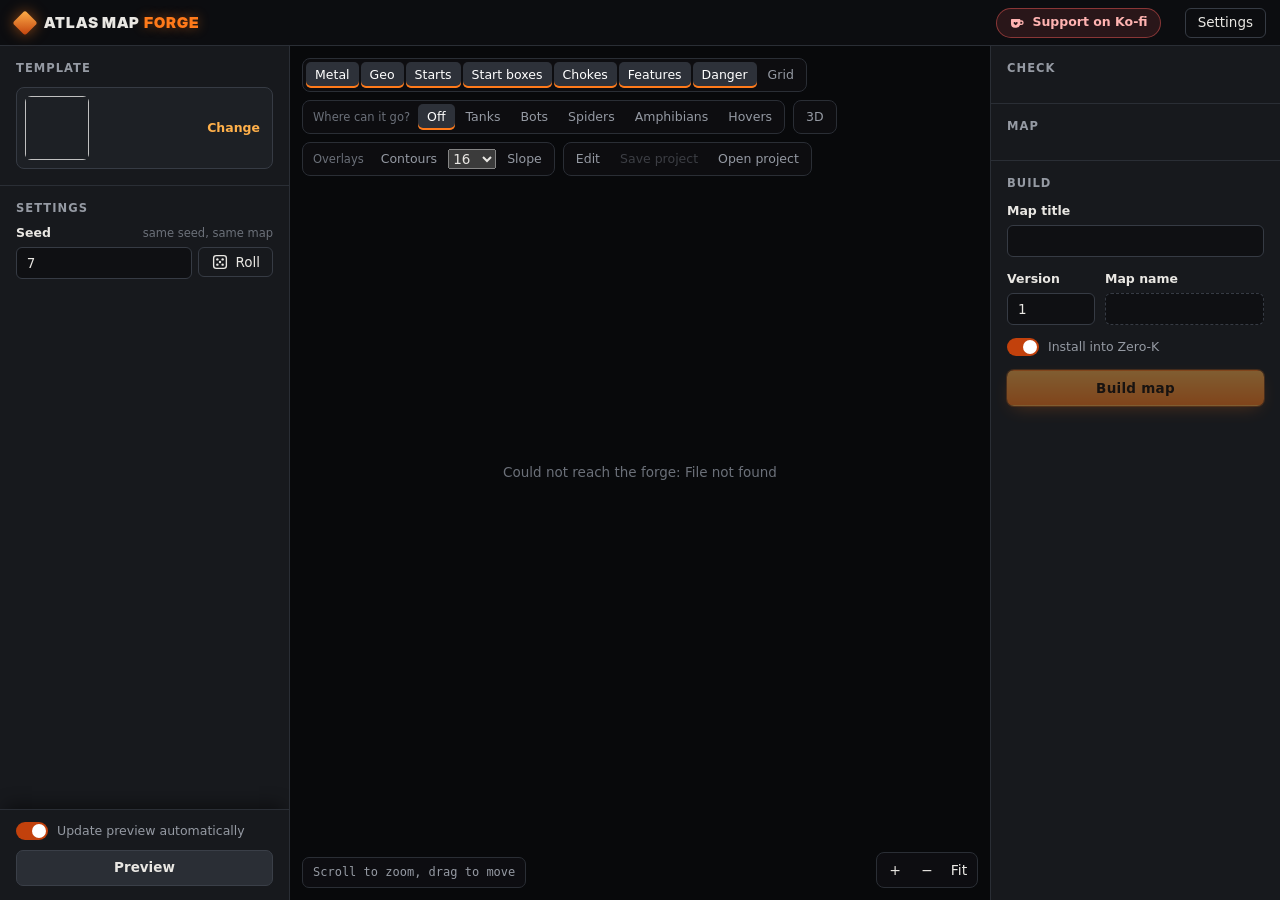
==== commit d039f8f9: "Merge dev2/SCU-77: paint eraser, polygon and height-band fill" ====
--- a/atlasforge/app/web/index.html
+++ b/atlasforge/app/web/index.html
@@ -135,8 +135,19 @@
               <option value="concrete">Concrete</option>
               <option value="scorch">Scorch marks</option>
               <option value="lava">Lava crust (look only)</option>
+              <option value="erase">Eraser</option>
             </select>
-            <label class="small" title="Stroke width: radius in elmos">Radius <input type="number" id="ed-pradius" min="8" max="1000" step="8" value="96"></label>
+            <select id="ed-pmode" title="Stroke: drag. Polygon: click the corners, double click or click the first corner to fill, Esc cancels. Height band: click the ground to fill the connected patch between the two heights">
+              <option value="stroke">Stroke</option>
+              <option value="poly">Fill polygon</option>
+              <option value="band">Fill height band</option>
+            </select>
+            <label class="small" id="ed-pradius-wrap" title="Stroke width: radius in elmos">Radius <input type="number" id="ed-pradius" min="8" max="1000" step="8" value="96"></label>
+            <span class="hidden" id="ed-band-wrap">
+              <label class="small" title="Lowest height that gets painted. Alt+click in the map picks it">From <input type="number" id="ed-blow" step="1" value="0"></label>
+              <label class="small" title="Highest height that gets painted. Shift+Alt+click in the map picks it">to <input type="number" id="ed-bhigh" step="1" value="100"></label>
+              <label class="small" title="Off: fill every patch between the heights on the whole map"><input type="checkbox" id="ed-bpatch" checked> clicked patch only</label>
+            </span>
             <label class="small" title="Paint strength: 1 = fully covered"><input type="range" id="ed-pstrength" min="0.1" max="1" step="0.05" value="1"></label>
           </span>
           <span class="ed-sep"></span><span class="ed-lbl">Features</span>
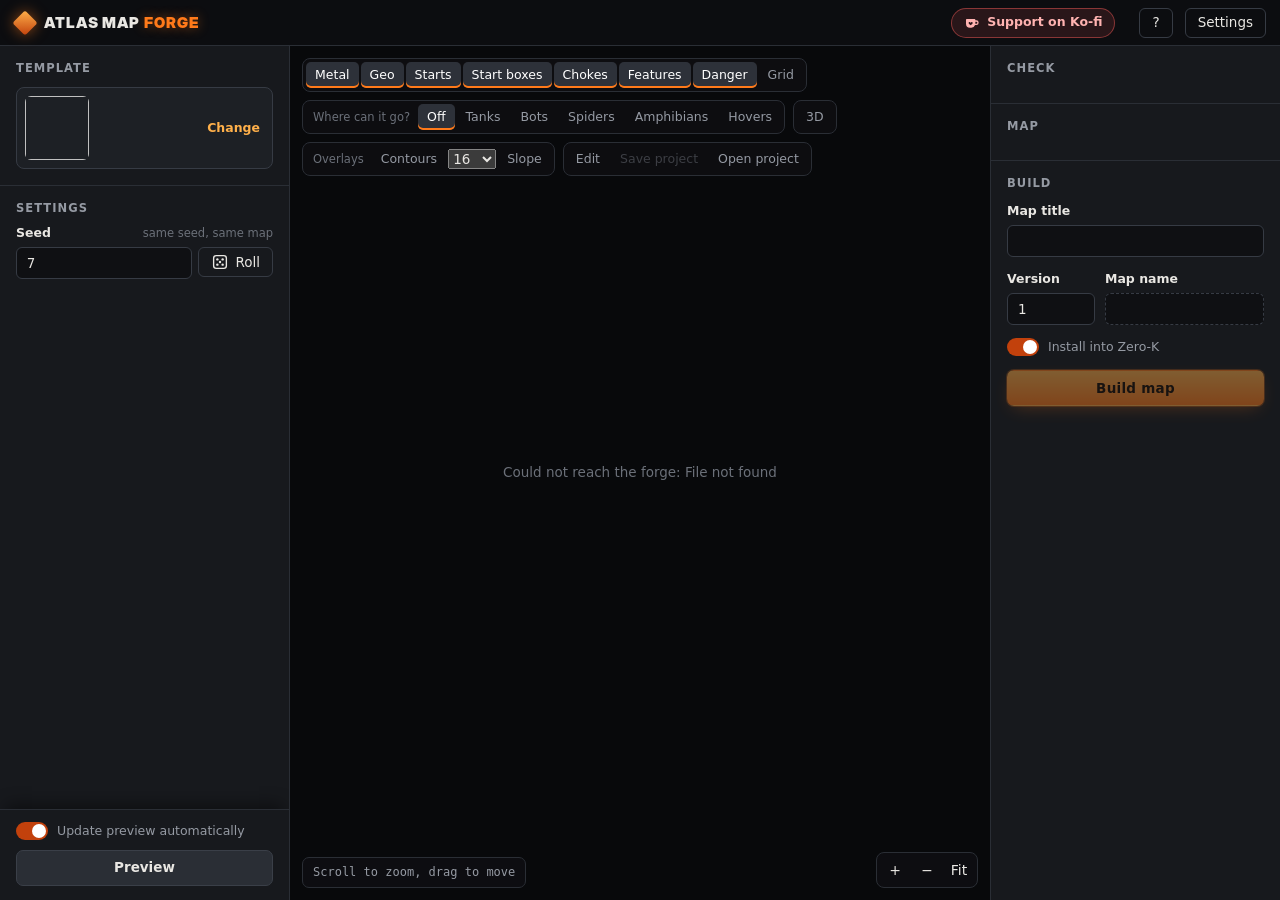
==== commit 12f2b5d7: "SCU-84: editor help overlay (? key and button) from one tool table in app.js that also feeds the too" ====
--- a/atlasforge/app/web/index.html
+++ b/atlasforge/app/web/index.html
@@ -22,6 +22,7 @@
       Support on Ko-fi
     </button>
     <span class="who" id="who"></span>
+    <button class="ghost" id="btn-help" title="Editor tools and keyboard shortcuts (?)">?</button>
     <button class="ghost" id="btn-settings" title="Settings">Settings</button>
   </div>
 </header>
@@ -99,12 +100,12 @@
         <button id="ed-toggle" title="Edit metal spots, geovents and start points (E)">Edit</button>
         <span class="ed-only hidden" id="ed-extra">
           <span class="ed-lbl">Place</span>
-          <button data-tool="move" class="on" title="Move: drag a spot (V)">Move</button>
-          <button data-tool="mex" title="Add a metal spot: click (1)">Metal +</button>
-          <button data-tool="geo" title="Add a geovent: click (2)">Geo +</button>
-          <button data-tool="del" title="Delete: click a spot (X)">Delete</button>
+          <button data-tool="move" class="on">Move</button>
+          <button data-tool="mex">Metal +</button>
+          <button data-tool="geo">Geo +</button>
+          <button data-tool="del">Delete</button>
           <span class="ed-sep"></span><span class="ed-lbl">Terrain</span>
-          <button data-tool="brush" title="Brush (B): drag on the map to raise, lower, flatten, smooth or ramp the terrain. R ramp, F flatten, [ ] radius, Shift+[ ] strength, Alt+click picks the flatten target height, Esc back to Move">Brush</button>
+          <button data-tool="brush">Brush</button>
           <span class="brush-opts hidden" id="ed-brush-opts">
             <select id="ed-brush" title="Brush tool">
               <option value="raise">Raise</option>
@@ -127,8 +128,20 @@
             <label class="small" title="Brush strength: 0 = no effect, 1 = full">Strength <input type="range" id="ed-strength" min="0" max="1" step="0.05" value="0.5"></label>
             <label class="small hidden" id="ed-target-wrap" title="Flatten target height; empty = the height under the first dab. Alt+click in the map picks it">Target height <input type="number" id="ed-target" step="1" placeholder="auto"></label>
           </span>
+          <button data-tool="stamp">Stamp</button>
+          <span class="brush-opts hidden" id="ed-stamp-opts">
+            <select id="ed-srot" title="Turn the copy clockwise (Q, Shift+Q back)">
+              <option value="0">0°</option>
+              <option value="90">90°</option>
+              <option value="180">180°</option>
+              <option value="270">270°</option>
+            </select>
+            <label class="small" title="Mirror the copy left-right before turning it (M)"><input type="checkbox" id="ed-sflip"> Mirror</label>
+            <label class="small" title="Soft edge in elmos: the copy fades into the ground around it. 0 = an exact copy">Blend <input type="number" id="ed-sblend" min="0" max="1000" step="8" value="64"></label>
+            <span class="small" id="ed-sinfo">no copy yet</span>
+          </span>
           <span class="ed-sep"></span><span class="ed-lbl">Paint</span>
-          <button data-tool="paint" title="Paint: drag on the map to paint paths, concrete, scorch marks or lava crust (P)">Paint</button>
+          <button data-tool="paint">Paint</button>
           <span class="brush-opts hidden" id="ed-paint-opts">
             <select id="ed-pmat" title="Material">
               <option value="path">Path</option>
@@ -158,6 +171,7 @@
           <button id="ed-undo" title="Undo (Ctrl+Z)">Undo</button>
           <button id="ed-redo" title="Redo (Ctrl+Y)">Redo</button>
           <span class="ed-count" id="ed-count"></span>
+          <span class="ed-balance" id="ed-balance" title="Metal per team or start position (live). Green: within 2% of the average, amber: within 10%, red: more"></span>
         </span>
         <button id="ed-save" title="Save template, settings, seed and edits as a project file">Save project</button>
         <button id="ed-open" title="Open a project file">Open project</button>
@@ -281,6 +295,15 @@
     <div class="actions"><button class="ghost" id="ed-cancel">Cancel</button><button class="forge warn" id="ed-ok">Continue</button></div>
   </div>
 </div>
+<div class="modal hidden" id="help" role="dialog" aria-modal="true" aria-labelledby="help-title">
+  <div class="card helpcard">
+    <h2 id="help-title">Editor tools and shortcuts</h2>
+    <table class="helptab"><tbody id="help-tools"></tbody></table>
+    <h2>Other keys</h2>
+    <table class="helptab"><tbody id="help-keys"></tbody></table>
+    <div class="actions"><button class="ghost" id="help-close">Close</button></div>
+  </div>
+</div>
 <div class="modal hidden" id="done" role="dialog" aria-modal="true" aria-labelledby="done-title">
   <div class="card donecard">
     <div class="done-mark" aria-hidden="true"><svg viewBox="0 0 24 24" width="30" height="30"><path fill="none" stroke="currentColor" stroke-width="2.6" stroke-linecap="round" stroke-linejoin="round" d="M5 12.5l4.5 4.5L19 7.5"/></svg></div>
--- a/atlasforge/app/web/app.css
+++ b/atlasforge/app/web/app.css
@@ -232,6 +232,11 @@
 .modal { position: fixed; inset: 0; background: rgba(0, 0, 0, .55); display: flex; align-items: center; justify-content: center; z-index: 10; }
 .card { width: min(560px, calc(100% - 32px)); max-height: calc(100% - 40px); overflow: auto; background: var(--panel); border: 1px solid var(--line-2); border-radius: 12px; padding: 18px 20px; }
 .card h2 { font-size: 13px; color: var(--text); margin-bottom: 16px; }
+.helpcard { width: min(720px, calc(100% - 32px)); }
+.helptab { width: 100%; border-collapse: collapse; margin-bottom: 14px; font-size: 12px; }
+.helptab td { padding: 5px 8px; border-top: 1px solid var(--line-2); vertical-align: top; color: var(--muted); }
+.helptab td:first-child { color: var(--text); white-space: nowrap; }
+.helptab kbd { font: 11px var(--mono); padding: 1px 5px; border: 1px solid var(--line-2); border-radius: 4px; white-space: nowrap; }
 .actions { display: flex; justify-content: flex-end; gap: 8px; margin-top: 16px; }
 .toast {
   position: fixed; left: 50%; bottom: 22px; transform: translateX(-50%); padding: 10px 16px; border-radius: 8px; z-index: 11;
@@ -372,6 +377,11 @@
 #edit-tools .switch { margin: 0 6px; font-size: 12px; color: var(--muted); }
 #edit-tools button:disabled { opacity: .35; cursor: default; }
 .ed-count { color: var(--faint); font-size: 11.5px; padding: 0 6px; }
+.ed-balance { font-size: 11.5px; padding: 0 6px; }
+.ed-bal { padding: 0 6px; }
+.ed-bal.ok { color: #6fd36f; }
+.ed-bal.warn { color: #e8b03a; }
+.ed-bal.bad { color: #ef5a5a; }
 #edit-tools .brush-opts { display: flex; align-items: center; gap: 4px; }
 #edit-tools .brush-opts label { display: flex; align-items: center; gap: 4px; color: var(--muted); font-size: 12px; }
 #edit-tools .brush-opts input[type=range] { width: 80px; }
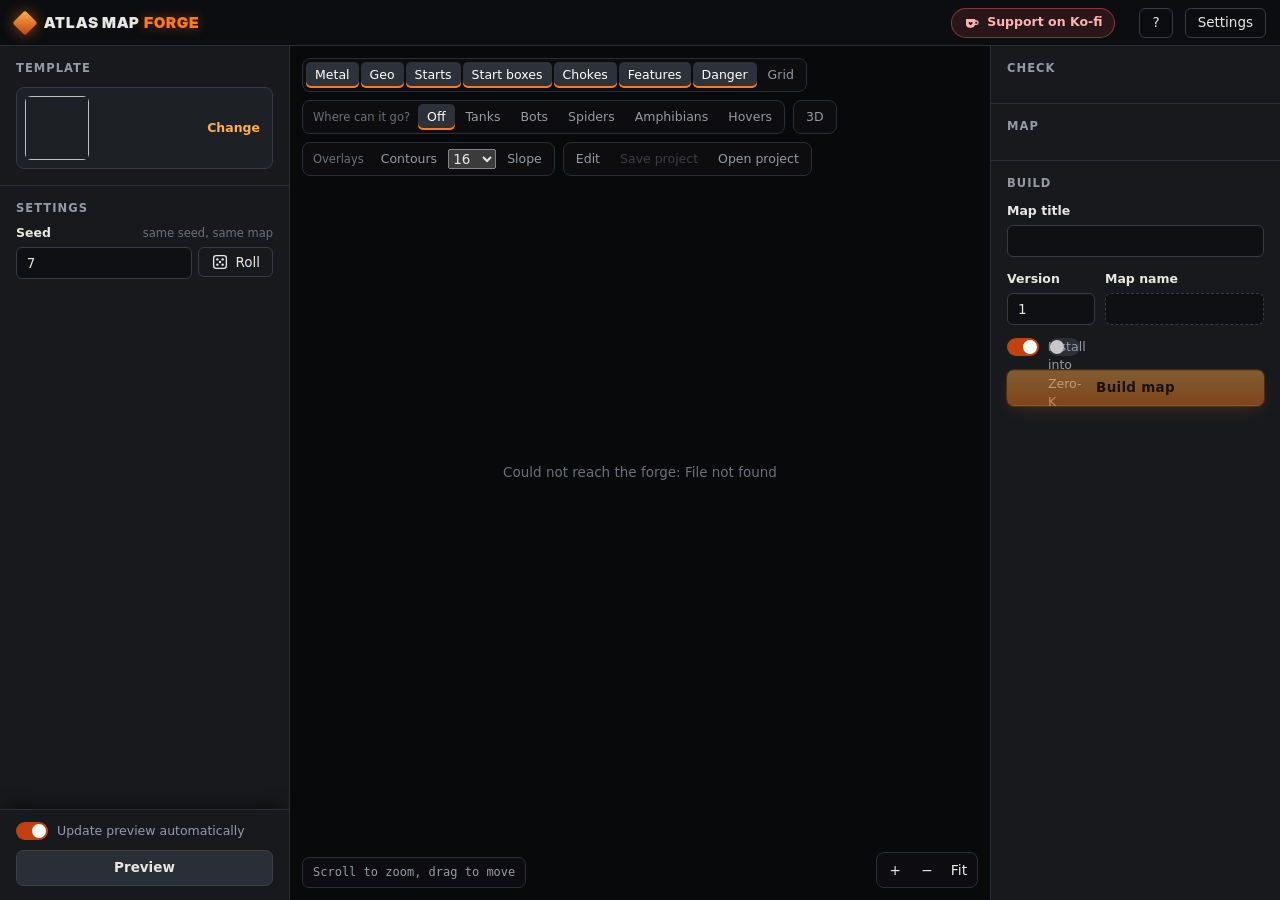
==== commit 0c177a20: "Beyond All Reason support (experimental): game switch, BAR metal, wrecks, lava, lobby pictures - Set" ====
--- a/atlasforge/app/web/index.html
+++ b/atlasforge/app/web/index.html
@@ -185,6 +185,8 @@
       <button id="z-fit" title="Fit map (F)">Fit</button>
     </div>
     <div class="readout" id="readout">Scroll to zoom, drag to move</div>
+    <div class="ed-busy" id="ed-busy" role="status" aria-live="polite"
+         title="The preview is being recalculated with your latest edit. You can keep editing; the map, the 3D view and the check report update as soon as it is done."><div class="spinner small"></div><span>Updating preview</span></div>
     <div class="veil" id="veil"><div class="spinner"></div><span id="veil-text">Forging preview</span></div>
     <div class="empty" id="empty">Pick a template to start.</div>
   </section>
@@ -221,7 +223,7 @@
         </div>
       </div>
       <div class="note hidden" id="version-note"></div>
-      <label class="switch small"><input type="checkbox" id="install" checked><span></span>Install into Zero-K</label>
+      <label class="switch small"><input type="checkbox" id="install" checked><span></span><span id="install-lbl">Install into Zero-K</span></label>
       <button class="forge wide" id="btn-build" disabled>Build map</button>
       <div class="progress hidden" id="progress">
         <div class="bar"><i id="bar"></i></div>
@@ -255,9 +257,15 @@
   <div class="card">
     <h2 id="set-title">Settings</h2>
     <div class="field"><label for="s-author">Author name <span class="hint">shown on every map you build; required</span></label><input id="s-author" maxlength="40" placeholder="Your name"></div>
+    <div class="field"><label for="s-game">Game <span class="hint">which game the maps are built for</span></label>
+      <select id="s-game"><option value="zk">Zero-K</option><option value="bar">Beyond All Reason (BAR), experimental</option></select>
+      <div class="help" id="s-game-help"></div></div>
     <div class="field"><label for="s-zerok">Zero-K folder</label>
       <div class="pathrow"><input id="s-zerok" spellcheck="false"><button class="ghost" data-pick="s-zerok">Browse</button></div>
       <div class="hint" id="s-zerok-found"></div></div>
+    <div class="field" id="s-bar-field"><label for="s-bar">BAR folder <span class="hint">the data folder with maps/ inside</span></label>
+      <div class="pathrow"><input id="s-bar" spellcheck="false"><button class="ghost" data-pick="s-bar">Browse</button></div>
+      <div class="hint" id="s-bar-found"></div></div>
     <div class="field"><label for="s-outdir">Output folder <span class="hint">built .sdz files go here</span></label>
       <div class="pathrow"><input id="s-outdir" spellcheck="false"><button class="ghost" data-pick="s-outdir">Browse</button></div></div>
     <div class="field"><label for="s-projdir">Project folder <span class="hint">saved .forge.json files go here</span></label>
--- a/atlasforge/app/web/app.css
+++ b/atlasforge/app/web/app.css
@@ -189,6 +189,15 @@
   animation: spin .8s linear infinite;
 }
 @keyframes spin { to { transform: rotate(360deg); } }
+.spinner.small { width: 14px; height: 14px; border-width: 2px; }
+/* editor: shown while an edit is being applied and the preview reloads (delayed, so quick edits do not flicker) */
+.ed-busy {
+  position: absolute; left: 50%; bottom: 58px; transform: translate(-50%, 6px); display: flex; align-items: center; gap: 8px;
+  height: 32px; padding: 0 12px; border-radius: 8px; font-size: 12px; color: #ffd9b8; cursor: help;
+  background: rgba(14, 15, 18, .9); border: 1px solid rgba(255, 122, 26, .45); backdrop-filter: blur(6px);
+  opacity: 0; visibility: hidden; pointer-events: none; transition: opacity .15s, transform .15s, visibility 0s .15s;
+}
+.ed-busy.on { opacity: 1; visibility: visible; pointer-events: auto; transform: translate(-50%, 0); transition: opacity .15s .2s, transform .15s .2s, visibility 0s .2s; }
 .empty { position: absolute; inset: 0; display: flex; align-items: center; justify-content: center; color: var(--faint); }
 
 /* ---------------------------------------------------------------- right panel */
@@ -372,7 +381,8 @@
 .donecard .actions { justify-content: center; margin-top: 14px; }
 
 /* ---------------------------------------------------------------- editor (stage A) */
-#edit-tools .ed-only { display: flex; align-items: center; gap: 2px; }
+#edit-tools { flex-wrap: wrap; max-width: 100%; row-gap: 4px; }
+#edit-tools .ed-only { display: flex; flex-wrap: wrap; align-items: center; gap: 2px; row-gap: 4px; }
 #edit-tools input[type=number] { width: 52px; height: 24px; margin: 0 4px; background: #14161a; color: var(--text); border: 1px solid var(--line); border-radius: 5px; padding: 0 4px; font-size: 12px; }
 #edit-tools .switch { margin: 0 6px; font-size: 12px; color: var(--muted); }
 #edit-tools button:disabled { opacity: .35; cursor: default; }
@@ -382,7 +392,7 @@
 .ed-bal.ok { color: #6fd36f; }
 .ed-bal.warn { color: #e8b03a; }
 .ed-bal.bad { color: #ef5a5a; }
-#edit-tools .brush-opts { display: flex; align-items: center; gap: 4px; }
+#edit-tools .brush-opts { display: flex; flex-wrap: wrap; align-items: center; gap: 4px; }
 #edit-tools .brush-opts label { display: flex; align-items: center; gap: 4px; color: var(--muted); font-size: 12px; }
 #edit-tools .brush-opts input[type=range] { width: 80px; }
 .stage canvas.editing { cursor: crosshair; }
@@ -400,3 +410,7 @@
 .edit-list .ed-lab { flex: 1; overflow: hidden; text-overflow: ellipsis; white-space: nowrap; }
 .edit-list button { background: none; border: 0; color: var(--muted); cursor: pointer; padding: 0 4px; font-size: 12px; }
 .edit-list button:hover { color: var(--text); }
+
+/* BAR: start box commands for the lobby host */
+pre.boxcmds { text-align: left; margin: 6px 0 0; padding: 8px 10px; border-radius: 6px; background: #14161a; border: 1px solid var(--line); font: 12px var(--mono); color: var(--text); white-space: pre-wrap; user-select: all; }
+#s-game { width: 100%; height: 34px; background: #14161a; color: var(--text); border: 1px solid var(--line); border-radius: 6px; padding: 0 8px; }
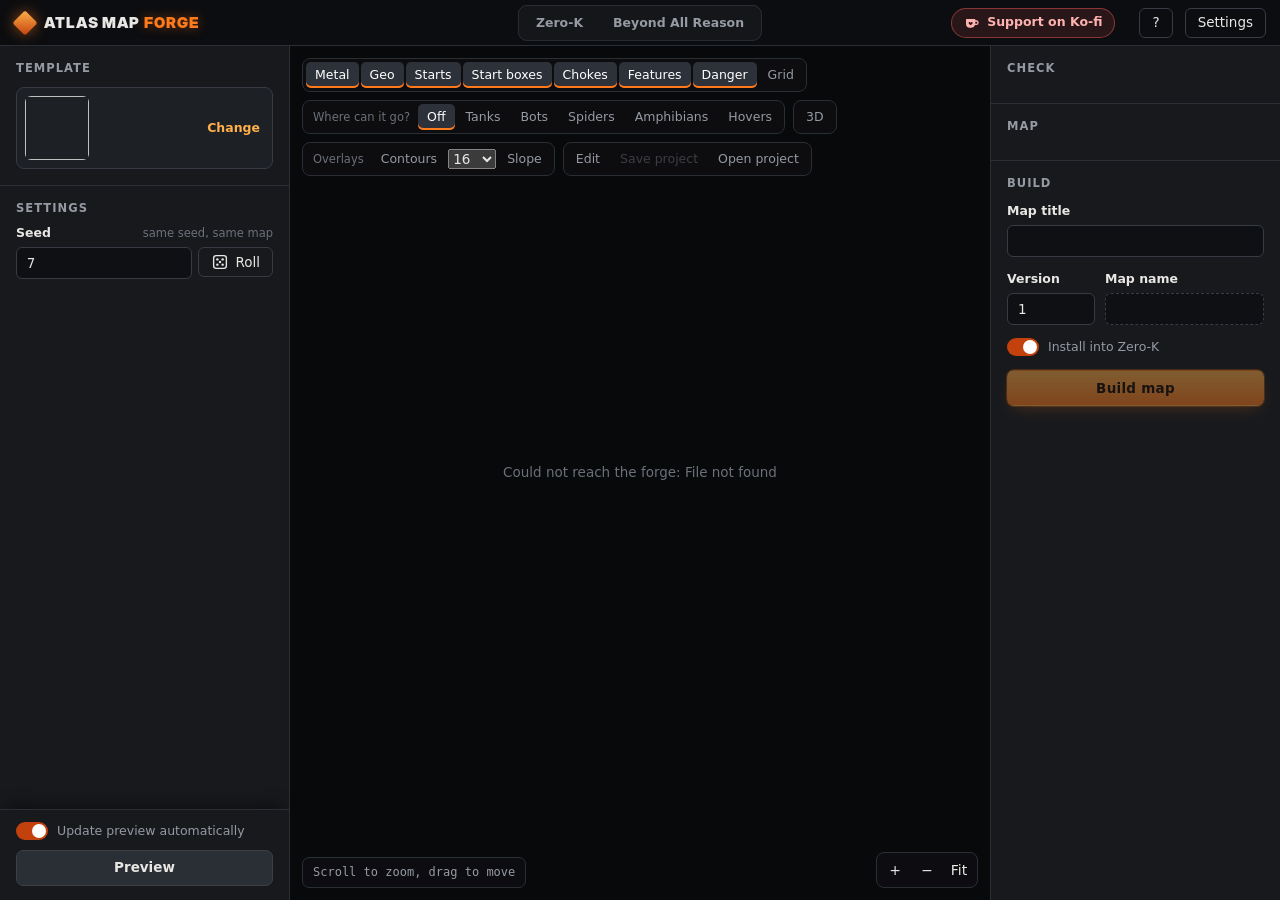
==== commit dbb423ca: "Game switch in the top bar, version 0.5.1, fix "Install into" label - Radio switch Zero-K / Beyond A" ====
--- a/atlasforge/app/web/index.html
+++ b/atlasforge/app/web/index.html
@@ -15,6 +15,12 @@
     <span class="word">ATLAS MAP <b>FORGE</b></span>
     <span class="ver" id="ver"></span>
     <span class="adv-badge hidden" id="adv-badge" title="Advanced mode: safe limits are off">ADVANCED</span>
+  </div>
+  <div class="gamepick" role="radiogroup" aria-label="Game the map is built for"
+       title="Which game the map is built for. Zero-K and Beyond All Reason use the same map format; metal, wrecks, lava and the install folder differ.">
+    <span class="gp-lbl">Map for</span>
+    <label><input type="radio" name="game" value="zk"><span>Zero-K</span></label>
+    <label><input type="radio" name="game" value="bar"><span>Beyond All Reason</span></label>
   </div>
   <div class="top-right">
     <button class="kofi" id="btn-kofi" title="Support the development on Ko-fi">
@@ -223,7 +229,7 @@
         </div>
       </div>
       <div class="note hidden" id="version-note"></div>
-      <label class="switch small"><input type="checkbox" id="install" checked><span></span><span id="install-lbl">Install into Zero-K</span></label>
+      <label class="switch small"><input type="checkbox" id="install" checked><span></span><i id="install-lbl" class="swtext">Install into Zero-K</i></label>
       <button class="forge wide" id="btn-build" disabled>Build map</button>
       <div class="progress hidden" id="progress">
         <div class="bar"><i id="bar"></i></div>
--- a/atlasforge/app/web/app.css
+++ b/atlasforge/app/web/app.css
@@ -42,6 +42,22 @@
 .word b { color: var(--ember); font-weight: 900; text-shadow: 0 0 12px rgba(255, 122, 26, .45); }
 .ver { color: var(--faint); font-size: 12px; margin-left: 2px; }
 .top-right { display: flex; align-items: center; gap: 12px; }
+/* game switch, centred over the map column (the side columns have the same width) */
+.top { position: relative; }
+.gamepick {
+  position: absolute; left: 50%; top: 50%; transform: translate(-50%, -50%); display: flex; align-items: center; gap: 2px;
+  padding: 3px; border-radius: 9px; background: #14161a; border: 1px solid var(--line);
+}
+.gamepick .gp-lbl { color: var(--faint); font-size: 11px; text-transform: uppercase; letter-spacing: .07em; padding: 0 8px 0 6px; }
+.gamepick label { cursor: pointer; }
+.gamepick input { position: absolute; opacity: 0; pointer-events: none; }
+.gamepick label span {
+  display: block; padding: 5px 14px; border-radius: 6px; font-size: 12.5px; font-weight: 600; color: var(--muted);
+  transition: background .12s, color .12s;
+}
+.gamepick label:hover span { color: var(--text); }
+.gamepick input:checked + span { background: linear-gradient(180deg, #ff9a3c, var(--ember)); color: #1a0d03; }
+.gamepick input:focus-visible + span { outline: 2px solid var(--ember); outline-offset: 1px; }
 .who { color: var(--muted); font-size: 12.5px; }
 
 /* ---------------------------------------------------------------- layout */
@@ -414,3 +430,5 @@
 /* BAR: start box commands for the lobby host */
 pre.boxcmds { text-align: left; margin: 6px 0 0; padding: 8px 10px; border-radius: 6px; background: #14161a; border: 1px solid var(--line); font: 12px var(--mono); color: var(--text); white-space: pre-wrap; user-select: all; }
 #s-game { width: 100%; height: 34px; background: #14161a; color: var(--text); border: 1px solid var(--line); border-radius: 6px; padding: 0 8px; }
+.switch i.swtext { font-style: normal; }
+@media (max-width: 1280px) { .gamepick .gp-lbl { display: none; } }
